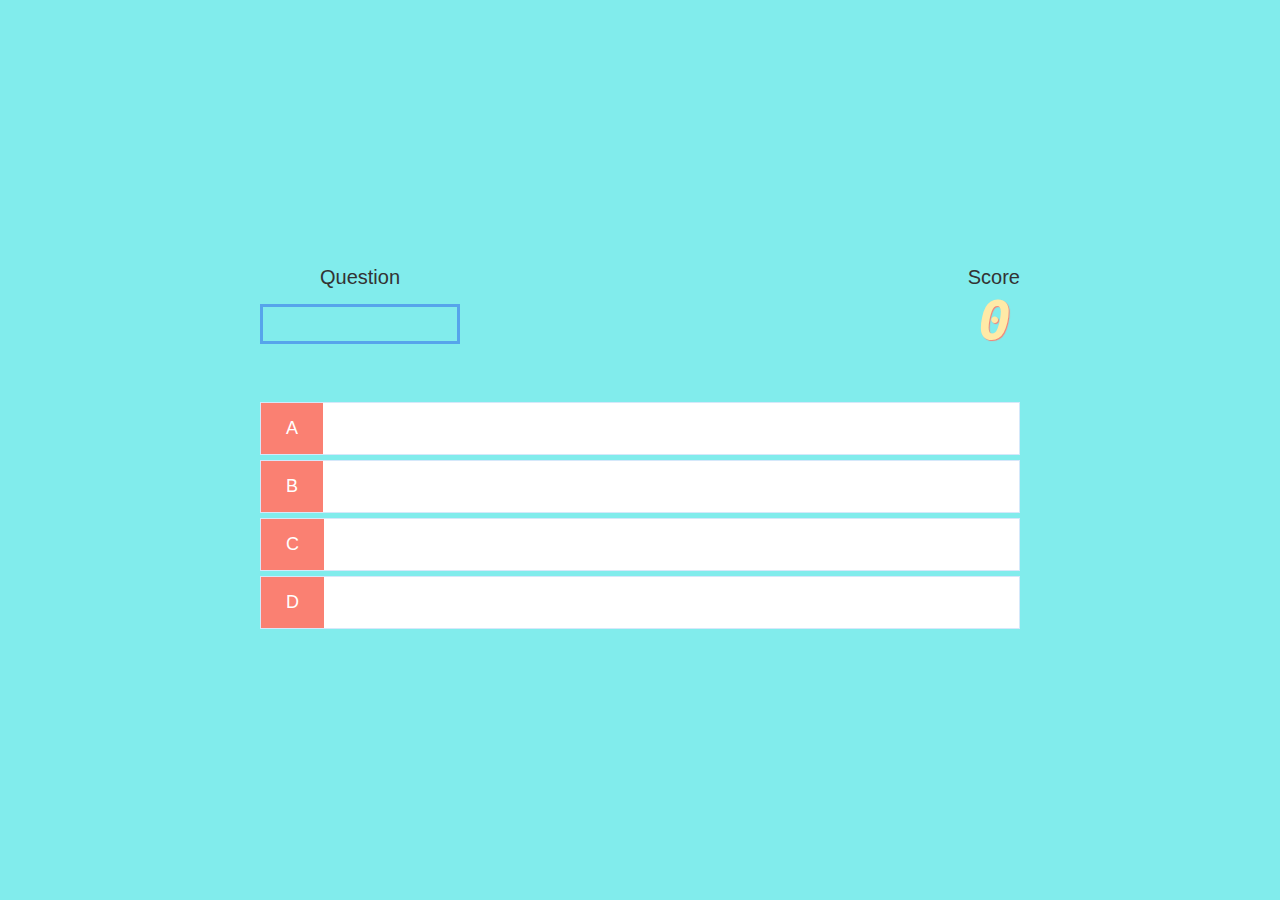
==== game.html @ a1c47f9f "game page" ====
<!DOCTYPE html>
<html lang="en">
  <head>
    <meta charset="UTF-8" />
    <meta name="viewport" content="width=device-width, initial-scale=1.0" />
    <meta http-equiv="X-UA-Compatible" content="ie=edge" />
    <title>Quick Quiz - Play</title>
    <link rel="stylesheet" href="app.css" />
    <link rel="stylesheet" href="game.css" />
  </head>
  <body>
    <div class="container">
     
      <div id="game" class="justify-center flex-column ">
        <div id="hud">
          <div id="hud-item">
            <p id="progressText" class="hud-prefix">
              Question
            </p>
            <div id="progressBar">
              <div id="progressBarFull"></div>
            </div>
          </div>
          <div id="hud-item">
            <p class="hud-prefix">
              Score
            </p>
            <h1 class="hud-main-text" id="score">
              0
            </h1>
          </div>
        </div>
        <h2 id="question"></h2>
        <div class="choice-container">
          <p class="choice-prefix">A</p>
          <p class="choice-text" data-number="1"></p>
        </div>
        <div class="choice-container">
          <p class="choice-prefix">B</p>
          <p class="choice-text" data-number="2"></p>
        </div>
        <div class="choice-container">
          <p class="choice-prefix">C</p>
          <p class="choice-text" data-number="3"></p>
        </div>
        <div class="choice-container">
          <p class="choice-prefix">D</p>
          <p class="choice-text" data-number="4"></p>
        </div>
      </div>
    </div>
    <script src="game.js"></script>
  </body>
</html>
---- app.css ----
:root {
    background-color: #81ecec;
    font-size: 62.5%;
  }
  
  * {
    box-sizing: border-box;
    font-family: Arial, Helvetica, sans-serif;
    margin: 0;
    padding: 0;
    color: #333;
  }
  
  h1,
  h2,
  h3,
  h4 {
    margin-bottom: 1rem;
  }
  
  h1 {
    font-size: 5.4rem;
    color: #ffeaa7;
   
    text-shadow: 1px 1px 1px salmon;
    font-style: italic;
    font-family: monospace;
    letter-spacing: -2px;
  }
  
  h1 > span {
    font-size: 2.4rem;
    font-weight: 500;
  }
  
  h2 {
    font-size: 4.2rem;
    margin-bottom: 4rem;
    font-weight: 700;
  }
  
  h3 {
    font-size: 1.6rem;
    margin-bottom: 2rem;
    color: #fff;
    font-weight: bold;
    font-family: monospace;
  }
  
  /* UTILITIES */
  
  .container {
    width: 100vw;
    height: 100vh;
    display: flex;
    justify-content: center;
    align-items: center;
    max-width: 80rem;
    margin: 0 auto;
    padding: 2rem;
  }
  
  .container > * {
    width: 100%;
  }
  
  .flex-column {
    display: flex;
    flex-direction: column;
  }
  
  .flex-center {
    justify-content: center;
    align-items: center;
  }
  
  .justify-center {
    justify-content: center;
  }
  
  .text-center {
    text-align: center;
  }
  
  .hidden {
    display: none;
  }
  
  /* BUTTONS */
  .btn {
    font-size: 1.8rem;
    padding: 1rem 0;
    width: 20rem;
    text-align: center;
    border: 0.1rem solid #56a5eb;
    margin-bottom: 1rem;
    text-decoration: none;
    color: #56a5eb;
    background-color: white;
  }
  
  .btn:hover {
    cursor: pointer;
    box-shadow: 0 0.4rem 1.4rem 0 rgba(86, 185, 235, 0.5);
    transform: translateY(-0.1rem);
    transition: transform 150ms;
  }
  
  .btn[disabled]:hover {
    cursor: not-allowed;
    box-shadow: none;
    transform: none;
  }
  
  /* FORMS */
  form {
    width: 100%;
    display: flex;
    flex-direction: column;
    align-items: center;
  }
  
  input {
    margin-bottom: 1rem;
    width: 20rem;
    padding: 1.5rem;
    font-size: 1.8rem;
    border: none;
    box-shadow: 0 0.1rem 1.4rem 0 rgba(86, 185, 235, 0.5);
  }
  
  input::placeholder {
    color: #aaa;
  }
---- game.css ----
.choice-container {
    display: flex;
    margin-bottom: 0.5rem;
    width: 100%;
    font-size: 1.8rem;
    border: 0.1rem solid rgb(86, 165, 235, 0.25);
    background-color: white;
  }
  
  .choice-container:hover {
    cursor: pointer;
    box-shadow: 0 0.4rem 1.4rem 0 rgba(86, 185, 235, 0.5);
    transform: translateY(-0.1rem);
    transition: transform 150ms;
  }
  
  .choice-prefix {
    padding: 1.5rem 2.5rem;
    background-color: salmon;
    color: white;
  }
  
  .choice-text {
    padding: 1.5rem;
    width: 100%;
  }
  
  .correct {
    background-color: #28a745;
  }
  
  .incorrect {
    background-color: #dc3545;
  }
  
  /* HUD */
  
  #hud {
    display: flex;
    justify-content: space-between;
  }
  
  .hud-prefix {
    text-align: center;
    font-size: 2rem;
  }
  
  .hud-main-text {
    text-align: center;
  }
  
  #progressBar {
    width: 20rem;
    height: 4rem;
    border: 0.3rem solid #56a5eb;
    margin-top: 1.5rem;
  }
  
  #progressBarFull {
    height: 3.4rem;
    background-color: #56a5eb;
    width: 0%;
  }
  
  /* LOADER */
  #loader {
    border: 1.6rem solid white;
    border-radius: 50%;
    border-top: 1.6rem solid #56a5eb;
    width: 12rem;
    height: 12rem;
    animation: spin 2s linear infinite;
  }
  
  @keyframes spin {
    0% {
      transform: rotate(0deg);
    }
    100% {
      transform: rotate(360deg);
    }
  }
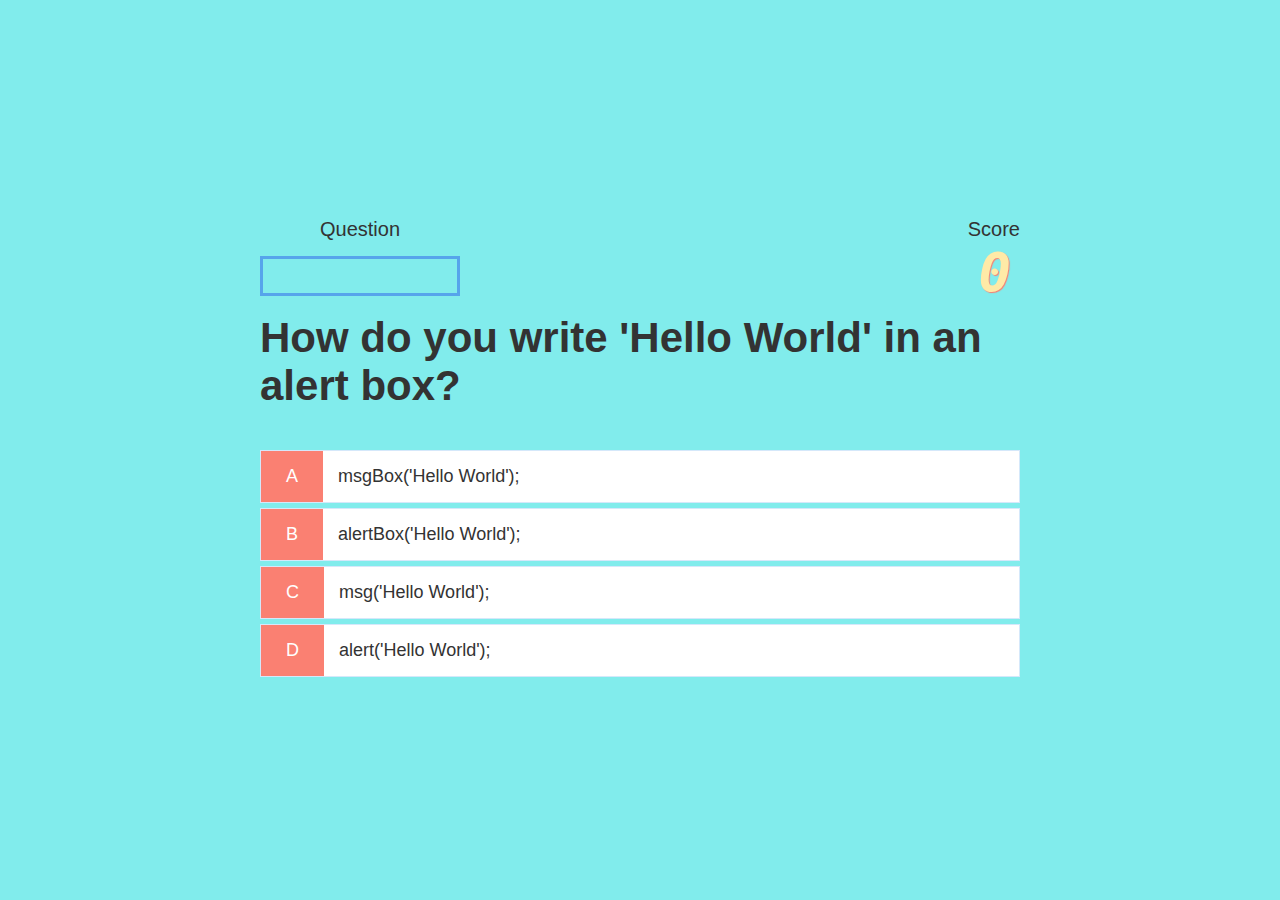
==== commit 6febc886: "adding content to answers and questions" ====
--- a/game.html
+++ b/game.html
@@ -10,7 +10,7 @@
   </head>
   <body>
     <div class="container">
-     
+    <!--  <div id="loader"></div>-->
       <div id="game" class="justify-center flex-column ">
         <div id="hud">
           <div id="hud-item">
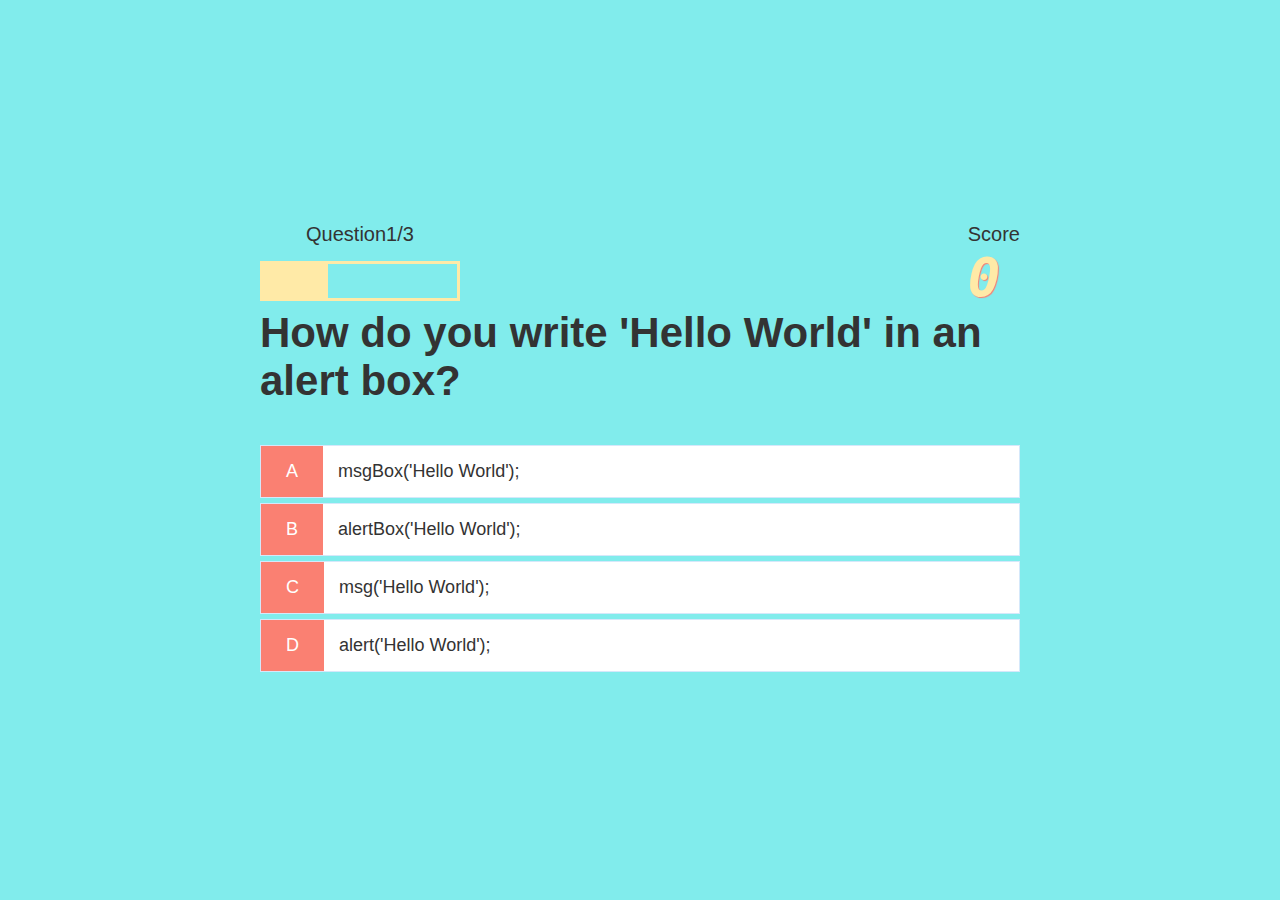
==== commit ae78c35b: "added progress bar" ====
--- a/game.html
+++ b/game.html
@@ -15,19 +15,23 @@
         <div id="hud">
           <div id="hud-item">
             <p id="progressText" class="hud-prefix">
-              Question
+                Question
             </p>
             <div id="progressBar">
-              <div id="progressBarFull"></div>
+               
+                <div id="progressBarFull"></div>
+            
             </div>
+           
+           <!-- <span id="questionCounter"></span>-->
           </div>
           <div id="hud-item">
             <p class="hud-prefix">
               Score
             </p>
-            <h1 class="hud-main-text" id="score">
+            <span class="hud-main-text" id="score">
               0
-            </h1>
+            </span>
           </div>
         </div>
         <h2 id="question"></h2>
--- a/app.css
+++ b/app.css
@@ -18,14 +18,14 @@
     margin-bottom: 1rem;
   }
   
-  h1 {
+  h1, span {
     font-size: 5.4rem;
     color: #ffeaa7;
-   
     text-shadow: 1px 1px 1px salmon;
     font-style: italic;
     font-family: monospace;
     letter-spacing: -2px;
+    font-weight: bold;
   }
   
   h1 > span {
--- a/game.css
+++ b/game.css
@@ -26,11 +26,14 @@
   }
   
   .correct {
-    background-color: #28a745;
+    background-color: #00b894;
+  }
+  .correct p, .incorrect p {
+    color: #fff;
   }
   
   .incorrect {
-    background-color: #dc3545;
+    background-color: #d63031;
   }
   
   /* HUD */
@@ -52,13 +55,13 @@
   #progressBar {
     width: 20rem;
     height: 4rem;
-    border: 0.3rem solid #56a5eb;
+    border: 0.3rem solid #ffeaa7;
     margin-top: 1.5rem;
   }
   
   #progressBarFull {
     height: 3.4rem;
-    background-color: #56a5eb;
+    background-color: #ffeaa7;
     width: 0%;
   }
   
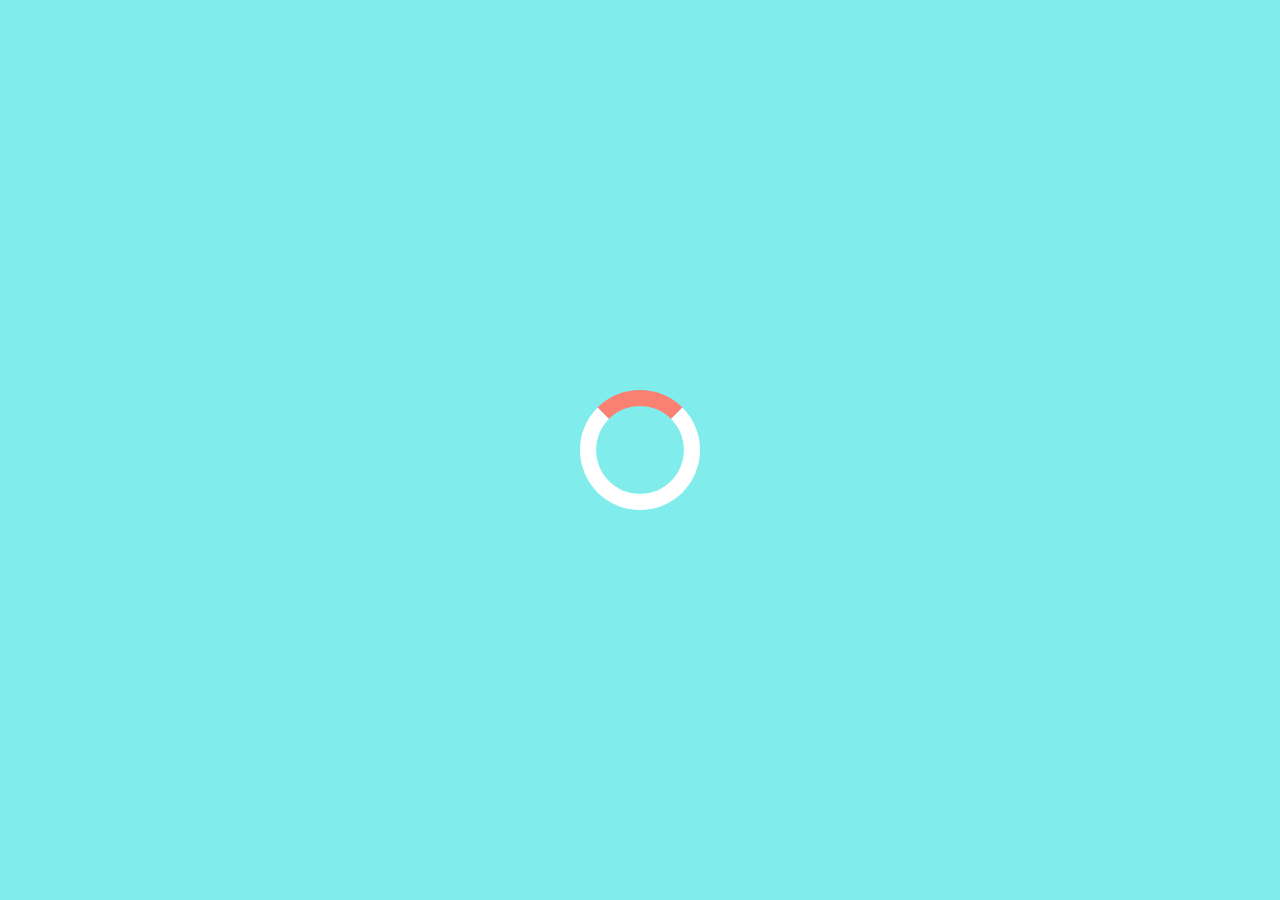
==== commit 7395d965: "fetching API to get quesions and loadding animation added" ====
--- a/game.html
+++ b/game.html
@@ -10,8 +10,8 @@
   </head>
   <body>
     <div class="container">
-    <!--  <div id="loader"></div>-->
-      <div id="game" class="justify-center flex-column ">
+      <div id="loader"></div>
+      <div id="game" class="justify-center flex-column hidden">
         <div id="hud">
           <div id="hud-item">
             <p id="progressText" class="hud-prefix">
--- a/game.css
+++ b/game.css
@@ -69,7 +69,7 @@
   #loader {
     border: 1.6rem solid white;
     border-radius: 50%;
-    border-top: 1.6rem solid #56a5eb;
+    border-top: 1.6rem solid salmon;
     width: 12rem;
     height: 12rem;
     animation: spin 2s linear infinite;
